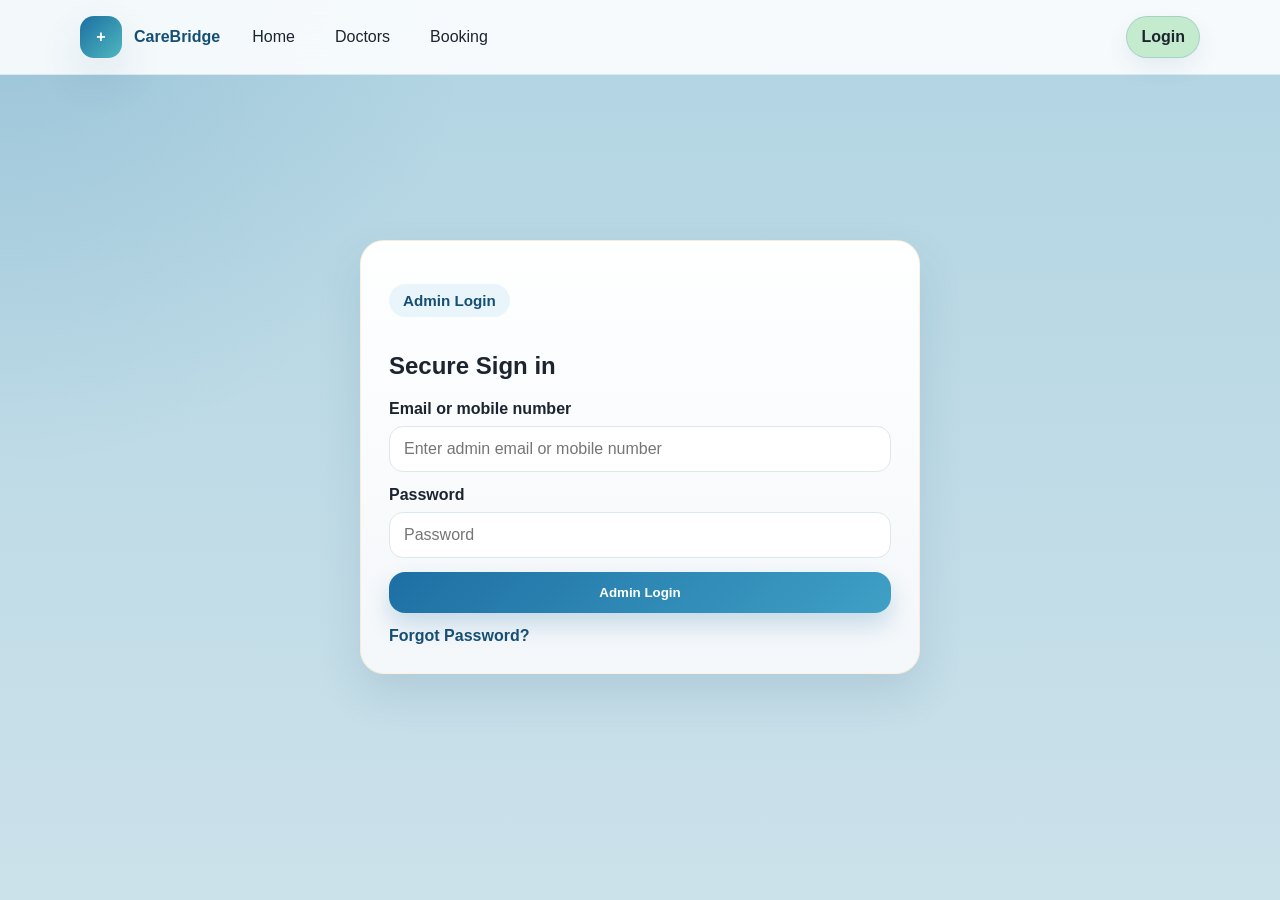
==== backend/src/main/resources/static/admin-login.html @ 0b31cd05 "New updates" ====
<!doctype html>
<html lang="en">
  <head>
    <meta charset="UTF-8" />
    <meta name="viewport" content="width=device-width, initial-scale=1.0" />
    <title>Admin Login</title>
    <link rel="stylesheet" href="css/admin-login.css?v=20260408-1" />
  </head>
  <body>
    <div class="page-wrapper auth-page admin-auth-page">
      <header class="top-header">
        <div class="top-nav">
          <a class="logo-link" href="index.html">
            <span class="logo-icon">+</span>
            <span>CareBridge</span>
          </a>
          <nav class="menu-links">
            <a href="index.html">Home</a>
            <a href="doctors.html">Doctors</a>
            <a href="book.html">Booking</a>
            <span id="headerUserArea"></span>
          </nav>
        </div>
      </header>

      <main class="page-container auth-page-center">
        <section class="card auth-form-box admin-login-card">
          <p class="small-tag">Admin Login</p>
          <h2>Secure Sign in</h2>
          <form id="loginForm" class="form-fields" data-login-mode="ADMIN">
            <div>
              <label for="loginIdentifier">Email or mobile number</label>
              <input
                id="loginIdentifier"
                placeholder="Enter admin email or mobile number"
                required
              />
            </div>
            <div>
              <label for="password">Password</label>
              <input
                type="password"
                id="password"
                placeholder="Password"
                required
              />
            </div>
            <button type="submit" id="loginButton">Admin Login</button>
          </form>
          <a href="#" id="forgotPasswordLink" class="forgot-password-link"
            >Forgot Password?</a
          >
          <div id="loginStatus" class="message"></div>
        </section>
      </main>
    </div>

    <div id="forgotPasswordPopup" class="popup-backdrop">
      <section class="auth-form-box popup-card">
        <div class="popup-top-row">
          <h3>Reset Password</h3>
          <button
            type="button"
            id="closeForgotPasswordButton"
            class="small-action-button"
          >
            Close
          </button>
        </div>
        <form id="forgotPasswordForm" class="form-fields">
          <div>
            <label for="forgotIdentifier">Registered email or mobile number</label>
            <input
              id="forgotIdentifier"
              placeholder="Enter your registered email or mobile number"
              required
            />
          </div>
          <div>
            <label for="forgotNewPassword">New password</label>
            <input
              type="password"
              id="forgotNewPassword"
              placeholder="Enter new password"
              required
            />
          </div>
          <div>
            <label for="forgotConfirmPassword">Confirm new password</label>
            <input
              type="password"
              id="forgotConfirmPassword"
              placeholder="Confirm new password"
              required
            />
          </div>
          <div class="popup-button-row">
            <button type="submit">Update Password</button>
            <button
              type="button"
              id="cancelForgotPasswordButton"
              class="small-action-button"
            >
              Cancel
            </button>
          </div>
        </form>
        <div id="forgotPasswordStatus" class="message"></div>
      </section>
    </div>

    <script src="js/api.js?v=20260406-3"></script>
    <script src="js/login.js?v=20260408-1"></script>
  </body>
</html>
---- backend/src/main/resources/static/css/admin-login.css ----
:root {
  --brand: #1d6fa3;
  --brand-dark: #154f74;
  --accent: #e5f4fb;
  --text: #1c2430;
  --muted: #5d6b7a;
  --border: #dce7ee;
  --shadow: 0 20px 45px rgba(24, 74, 107, .12);
}

* {
  box-sizing: border-box;
}


body {
  margin: 0;
  font-family: "Segoe UI", Tahoma, Geneva, Verdana, sans-serif;
  color: var(--text);
  background:
    radial-gradient(circle at top left, rgba(29, 111, 163, 0.16), transparent 30%),
    linear-gradient(180deg, #b1d4e2 0%, #b1d2e0a8 100%);
}

a {
  color: inherit;
  text-decoration: none;
}

.page-wrapper {
  min-height: 100vh;
}

.page-container,
.top-nav {
  width: min(1120px, calc(100% - 32px));
  margin: 0 auto;
}

.top-header {
  position: sticky;
  top: 0;
  z-index: 20;
  backdrop-filter: blur(16px);
  background: rgba(255, 255, 255, 0.88);
  border-bottom: 1px solid rgba(220, 231, 238, 0.9);
}

.top-nav {
  display: flex;
  justify-content: space-between;
  align-items: center;
  gap: 18px;
  padding: 16px 0;
}

.logo-link {
  display: flex;
  align-items: center;
  gap: 12px;
  font-weight: 800;
  color: var(--brand-dark);
}

.logo-icon {
  width: 42px;
  height: 42px;
  display: grid;
  place-items: center;
  border-radius: 14px;
  color: white;
  background: linear-gradient(135deg, var(--brand) 0%, #4eb8bf 100%);
  box-shadow: var(--shadow);
}

.menu-links {
  display: flex;
  align-items: center;
  gap: 12px;
  flex-wrap: wrap;
  width: 100%;
  justify-content: flex-end;
}

.menu-links a {
  padding: 10px 14px;
  border-radius: 999px;
  color: var(--text);
  transition: 0.2s ease;
}

.menu-links a:hover {
  color: var(--brand-dark);
  background: var(--accent);
}

.menu-links a.active {
  color: var(--text) !important;
  background: transparent !important;
  box-shadow: none !important;
}

.user-menu {
  margin-left: auto;
  display: flex;
  align-items: center;
  gap: 10px;
  flex-wrap: wrap;
}

.user-label {
  font-size: 0.92rem;
  color: var(--brand-dark);
  font-weight: 700;
}

.login-link-btn,
.register-link-btn,
.admin-link-btn {
  display: inline-flex;
  align-items: center;
  justify-content: center;
  min-height: 42px;
  font-weight: 700;
  border-radius: 999px;
  transition: transform 0.2s ease, box-shadow 0.2s ease, background 0.2s ease;
}

.login-link-btn {
  padding: 10px 16px;
  color: var(--brand-dark);
  background: #c5ebce;
  border: 1px solid rgba(29, 111, 163, 0.2);
  box-shadow: 0 10px 22px rgba(24, 74, 107, 0.08);
}

.register-link-btn {
  padding: 10px 18px;
  color: white;
  background: linear-gradient(135deg, #20bba6b6 0%, #35b7b587 100%);
  box-shadow: 0 12px 26px rgba(32, 132, 187, 0.24);
}

.admin-link-btn {
  padding: 10px 18px;
  color: #fff7ef;
  border: 1px solid rgba(17, 25, 39, 0.15);
  box-shadow: 0 14px 28px rgba(17, 25, 39, 0.28);
}

.auth-page-center {
  min-height: calc(100vh - 120px);
  display: grid;
  place-items: center;
  padding: 40px 0 56px;
}

.auth-form-box,
.admin-login-card {
  width: min(560px, calc(100% - 24px));
  padding: 28px;
  background: linear-gradient(180deg, rgba(255, 255, 255, .98) 0%, rgba(245, 247, 250, .98) 100%);
  border: 1px solid rgba(255, 188, 99, .2);
  border-radius: 24px;
  box-shadow: var(--shadow);
}

.small-tag {
  display: inline-flex;
  align-items: center;
  gap: 8px;
  padding: 8px 14px;
  border-radius: 999px;
  background: rgba(229, 244, 251, .85);
  color: var(--brand-dark);
  font-weight: 700;
  font-size: .95rem;
}

.form-fields {
  display: grid;
  gap: 14px;
}

label {
  display: block;
  font-weight: 700;
  margin-bottom: 8px;
}

input {
  width: 100%;
  padding: 13px 14px;
  border-radius: 14px;
  border: 1px solid var(--border);
  font: inherit;
  background: #fff;
}

input:focus {
  outline: 2px solid rgba(29, 111, 163, .18);
  border-color: var(--brand);
}

button {
  border: none;
  border-radius: 16px;
  padding: 13px 18px;
  cursor: pointer;
  font-weight: 700;
  color: #fff;
  background: linear-gradient(135deg, var(--brand) 0%, #3fa0c5 100%);
  box-shadow: 0 12px 24px rgba(29, 111, 163, .22);
}

.message {
  display: none;
  margin-top: 14px;
  padding: 12px 14px;
  border-radius: 14px;
  font-weight: 600;
}

.message.show {
  display: block;
}

.message.success {
  background: #ebfff7;
  color: #1e8e63;
}

.message.error {
  background: #fff1f1;
  color: #c14646;
}

.forgot-password-link {
  display: inline-flex;
  margin-top: 14px;
  color: var(--brand-dark);
  font-weight: 700;
}

.popup-backdrop {
  position: fixed;
  inset: 0;
  display: none;
  align-items: center;
  justify-content: center;
  padding: 24px;
  background: rgba(17, 25, 39, .45);
  backdrop-filter: blur(8px);
  z-index: 50;
}

.popup-backdrop.show {
  display: flex;
}

.popup-card {
  width: min(560px, calc(100% - 24px));
}

.popup-top-row,
.popup-button-row {
  display: flex;
  align-items: center;
  justify-content: space-between;
  gap: 12px;
}

.popup-button-row {
  margin-top: 8px;
}

.small-action-button {
  color: var(--brand-dark);
  background: #fff;
  border: 1px solid var(--border);
  box-shadow: none;
}

@media (max-width:900px) {
  .top-nav {
    align-items: start;
    flex-direction: column;
  }
}
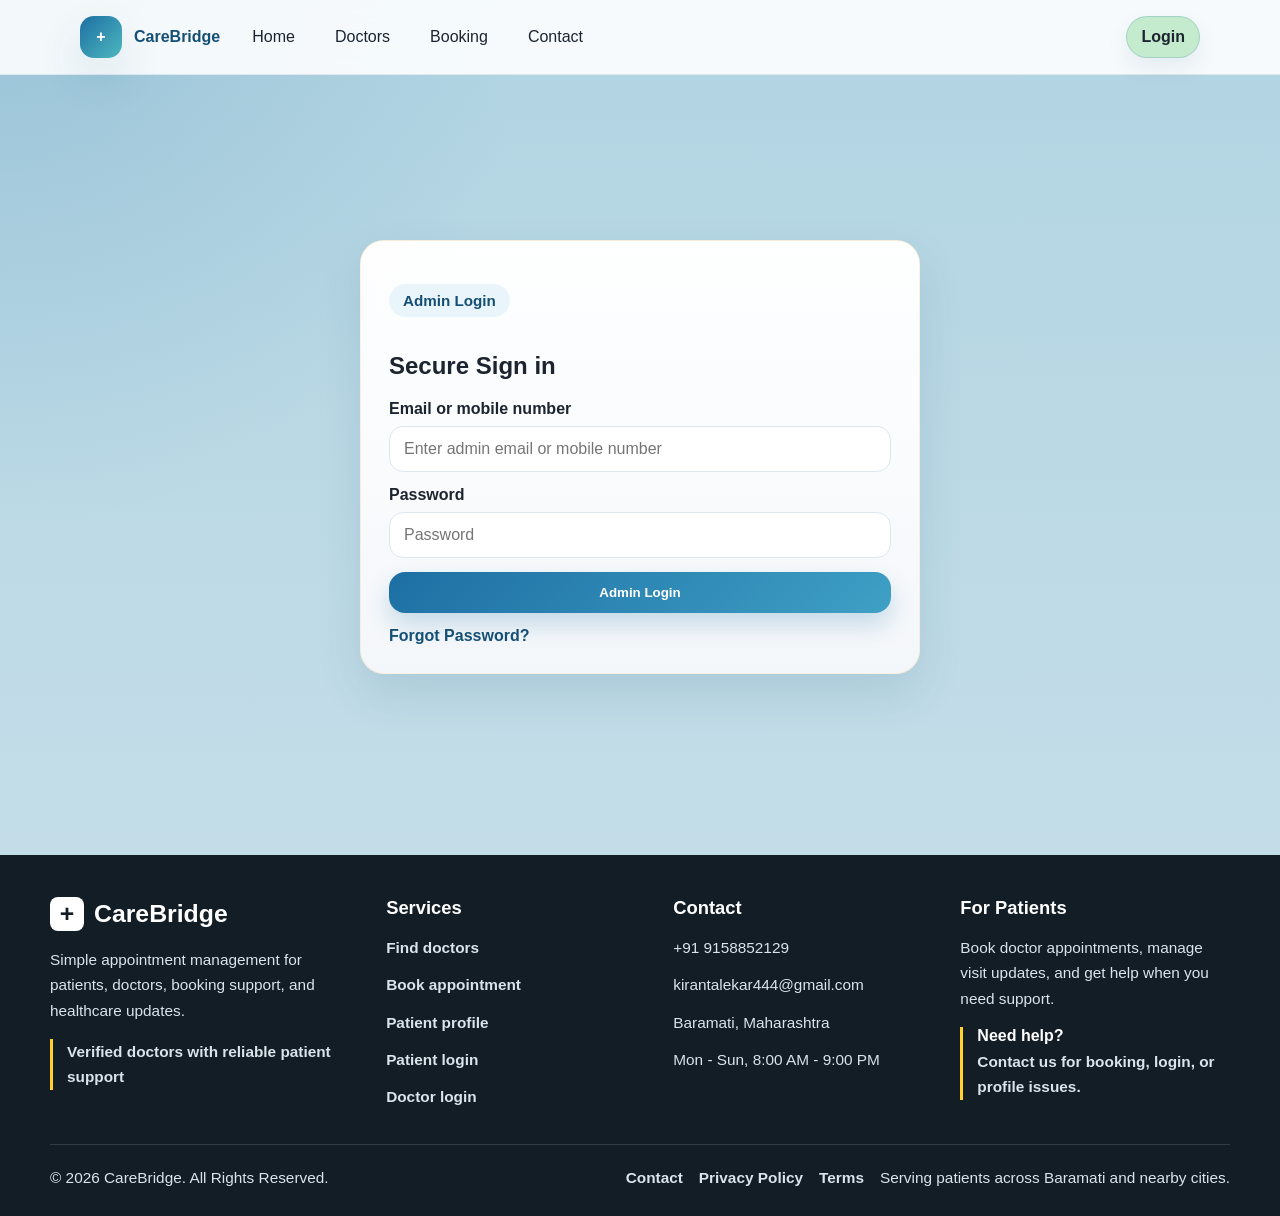
==== commit b0af8e56: "prepare for deployment" ====
--- a/backend/src/main/resources/static/admin-login.html
+++ b/backend/src/main/resources/static/admin-login.html
@@ -18,6 +18,7 @@
             <a href="index.html">Home</a>
             <a href="doctors.html">Doctors</a>
             <a href="book.html">Booking</a>
+            <a href="contact.html">Contact</a>
             <span id="headerUserArea"></span>
           </nav>
         </div>
@@ -109,7 +110,7 @@
       </section>
     </div>
 
-    <script src="js/api.js?v=20260406-3"></script>
+    <script src="js/api.js?v=20260613-4"></script>
     <script src="js/login.js?v=20260408-1"></script>
   </body>
 </html>
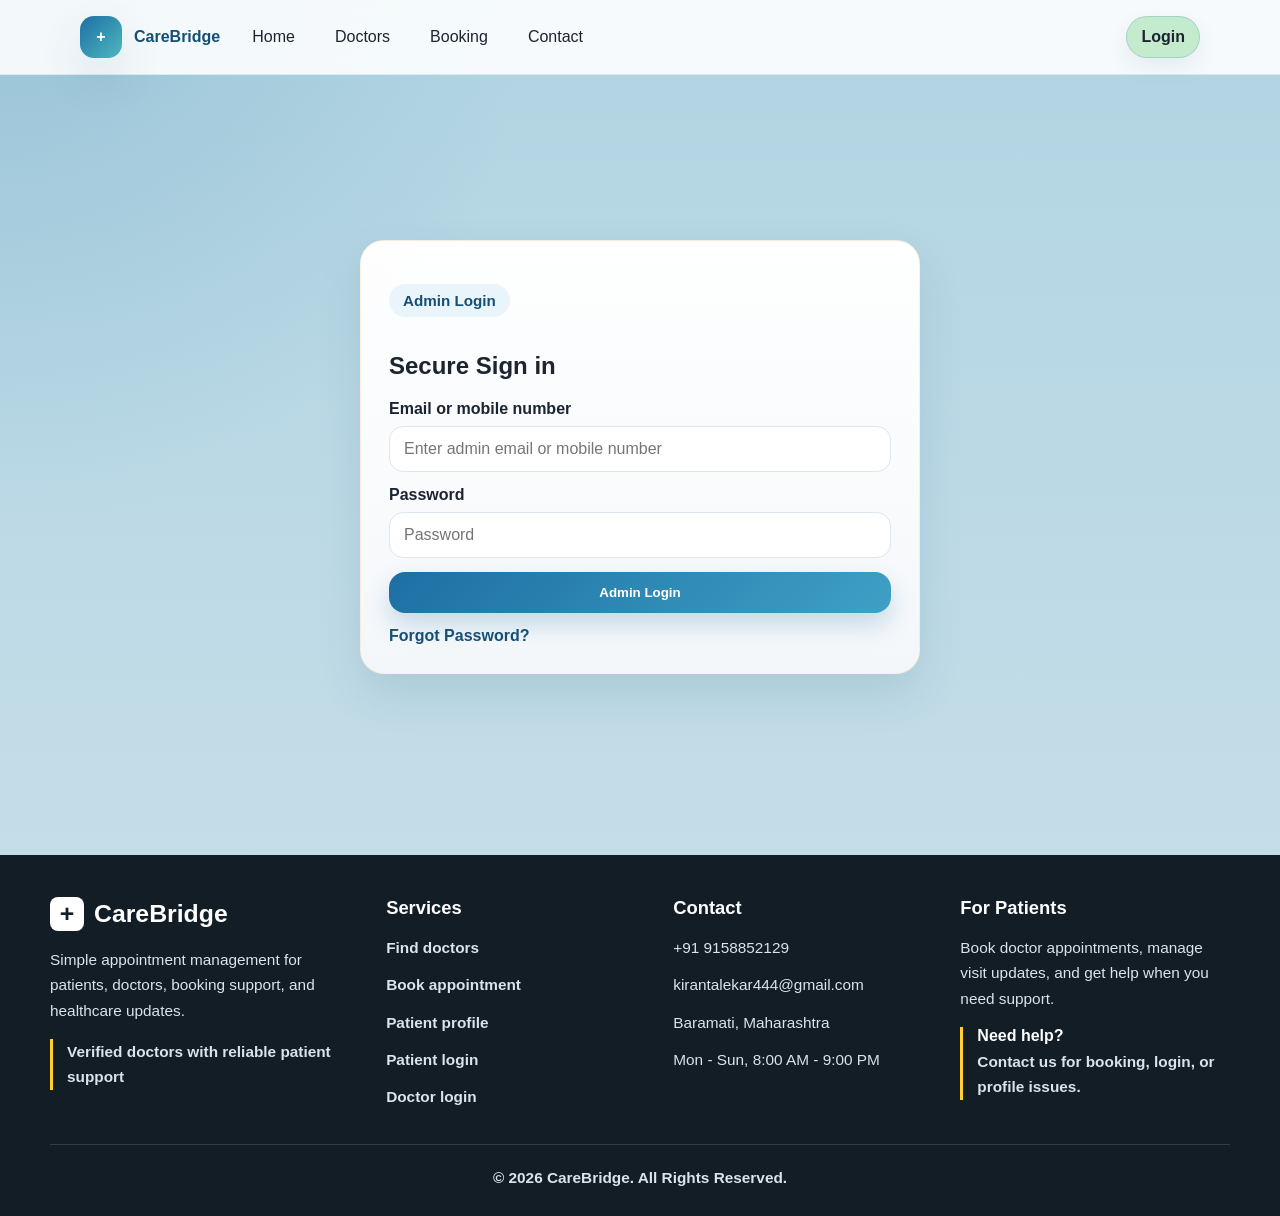
==== commit a0a234b4: "Clean project for Render deployment" ====
--- a/backend/src/main/resources/static/admin-login.html
+++ b/backend/src/main/resources/static/admin-login.html
@@ -4,7 +4,297 @@
     <meta charset="UTF-8" />
     <meta name="viewport" content="width=device-width, initial-scale=1.0" />
     <title>Admin Login</title>
-    <link rel="stylesheet" href="css/admin-login.css?v=20260408-1" />
+    <style>
+:root {
+  --brand: #1d6fa3;
+  --brand-dark: #154f74;
+  --accent: #e5f4fb;
+  --text: #1c2430;
+  --muted: #5d6b7a;
+  --border: #dce7ee;
+  --shadow: 0 20px 45px rgba(24, 74, 107, .12);
+}
+
+* {
+  box-sizing: border-box;
+}
+
+
+body {
+  margin: 0;
+  font-family: "Segoe UI", Tahoma, Geneva, Verdana, sans-serif;
+  color: var(--text);
+  background:
+    radial-gradient(circle at top left, rgba(29, 111, 163, 0.16), transparent 30%),
+    linear-gradient(180deg, #b1d4e2 0%, #b1d2e0a8 100%);
+}
+
+a {
+  color: inherit;
+  text-decoration: none;
+}
+
+.page-wrapper {
+  min-height: 100vh;
+}
+
+.page-container,
+.top-nav {
+  width: min(1120px, calc(100% - 32px));
+  margin: 0 auto;
+}
+
+.top-header {
+  position: sticky;
+  top: 0;
+  z-index: 20;
+  backdrop-filter: blur(16px);
+  background: rgba(255, 255, 255, 0.88);
+  border-bottom: 1px solid rgba(220, 231, 238, 0.9);
+}
+
+.top-nav {
+  display: flex;
+  justify-content: space-between;
+  align-items: center;
+  gap: 18px;
+  padding: 16px 0;
+}
+
+.logo-link {
+  display: flex;
+  align-items: center;
+  gap: 12px;
+  font-weight: 800;
+  color: var(--brand-dark);
+}
+
+.logo-icon {
+  width: 42px;
+  height: 42px;
+  display: grid;
+  place-items: center;
+  border-radius: 14px;
+  color: white;
+  background: linear-gradient(135deg, var(--brand) 0%, #4eb8bf 100%);
+  box-shadow: var(--shadow);
+}
+
+.menu-links {
+  display: flex;
+  align-items: center;
+  gap: 12px;
+  flex-wrap: wrap;
+  width: 100%;
+  justify-content: flex-end;
+}
+
+.menu-links a {
+  padding: 10px 14px;
+  border-radius: 999px;
+  color: var(--text);
+  transition: 0.2s ease;
+}
+
+.menu-links a:hover {
+  color: var(--brand-dark);
+  background: var(--accent);
+}
+
+.menu-links a.active {
+  color: var(--text) !important;
+  background: transparent !important;
+  box-shadow: none !important;
+}
+
+.user-menu {
+  margin-left: auto;
+  display: flex;
+  align-items: center;
+  gap: 10px;
+  flex-wrap: wrap;
+}
+
+.user-label {
+  font-size: 0.92rem;
+  color: var(--brand-dark);
+  font-weight: 700;
+}
+
+.login-link-btn,
+.register-link-btn,
+.admin-link-btn {
+  display: inline-flex;
+  align-items: center;
+  justify-content: center;
+  min-height: 42px;
+  font-weight: 700;
+  border-radius: 999px;
+  transition: transform 0.2s ease, box-shadow 0.2s ease, background 0.2s ease;
+}
+
+.login-link-btn {
+  padding: 10px 16px;
+  color: var(--brand-dark);
+  background: #c5ebce;
+  border: 1px solid rgba(29, 111, 163, 0.2);
+  box-shadow: 0 10px 22px rgba(24, 74, 107, 0.08);
+}
+
+.register-link-btn {
+  padding: 10px 18px;
+  color: white;
+  background: linear-gradient(135deg, #20bba6b6 0%, #35b7b587 100%);
+  box-shadow: 0 12px 26px rgba(32, 132, 187, 0.24);
+}
+
+.admin-link-btn {
+  padding: 10px 18px;
+  color: #fff7ef;
+  border: 1px solid rgba(17, 25, 39, 0.15);
+  box-shadow: 0 14px 28px rgba(17, 25, 39, 0.28);
+}
+
+.auth-page-center {
+  min-height: calc(100vh - 120px);
+  display: grid;
+  place-items: center;
+  padding: 40px 0 56px;
+}
+
+.auth-form-box,
+.admin-login-card {
+  width: min(560px, calc(100% - 24px));
+  padding: 28px;
+  background: linear-gradient(180deg, rgba(255, 255, 255, .98) 0%, rgba(245, 247, 250, .98) 100%);
+  border: 1px solid rgba(255, 188, 99, .2);
+  border-radius: 24px;
+  box-shadow: var(--shadow);
+}
+
+.small-tag {
+  display: inline-flex;
+  align-items: center;
+  gap: 8px;
+  padding: 8px 14px;
+  border-radius: 999px;
+  background: rgba(229, 244, 251, .85);
+  color: var(--brand-dark);
+  font-weight: 700;
+  font-size: .95rem;
+}
+
+.form-fields {
+  display: grid;
+  gap: 14px;
+}
+
+label {
+  display: block;
+  font-weight: 700;
+  margin-bottom: 8px;
+}
+
+input {
+  width: 100%;
+  padding: 13px 14px;
+  border-radius: 14px;
+  border: 1px solid var(--border);
+  font: inherit;
+  background: #fff;
+}
+
+input:focus {
+  outline: 2px solid rgba(29, 111, 163, .18);
+  border-color: var(--brand);
+}
+
+button {
+  border: none;
+  border-radius: 16px;
+  padding: 13px 18px;
+  cursor: pointer;
+  font-weight: 700;
+  color: #fff;
+  background: linear-gradient(135deg, var(--brand) 0%, #3fa0c5 100%);
+  box-shadow: 0 12px 24px rgba(29, 111, 163, .22);
+}
+
+.message {
+  display: none;
+  margin-top: 14px;
+  padding: 12px 14px;
+  border-radius: 14px;
+  font-weight: 600;
+}
+
+.message.show {
+  display: block;
+}
+
+.message.success {
+  background: #ebfff7;
+  color: #1e8e63;
+}
+
+.message.error {
+  background: #fff1f1;
+  color: #c14646;
+}
+
+.forgot-password-link {
+  display: inline-flex;
+  margin-top: 14px;
+  color: var(--brand-dark);
+  font-weight: 700;
+}
+
+.popup-backdrop {
+  position: fixed;
+  inset: 0;
+  display: none;
+  align-items: center;
+  justify-content: center;
+  padding: 24px;
+  background: rgba(17, 25, 39, .45);
+  backdrop-filter: blur(8px);
+  z-index: 50;
+}
+
+.popup-backdrop.show {
+  display: flex;
+}
+
+.popup-card {
+  width: min(560px, calc(100% - 24px));
+}
+
+.popup-top-row,
+.popup-button-row {
+  display: flex;
+  align-items: center;
+  justify-content: space-between;
+  gap: 12px;
+}
+
+.popup-button-row {
+  margin-top: 8px;
+}
+
+.small-action-button {
+  color: var(--brand-dark);
+  background: #fff;
+  border: 1px solid var(--border);
+  box-shadow: none;
+}
+
+@media (max-width:900px) {
+  .top-nav {
+    align-items: start;
+    flex-direction: column;
+  }
+}
+  </style>
   </head>
   <body>
     <div class="page-wrapper auth-page admin-auth-page">
@@ -110,7 +400,7 @@
       </section>
     </div>
 
-    <script src="js/api.js?v=20260613-4"></script>
-    <script src="js/login.js?v=20260408-1"></script>
+    <script src="js/api.js?v=20260614-2"></script>
+    <script src="js/login.js?v=20260614-3"></script>
   </body>
 </html>
